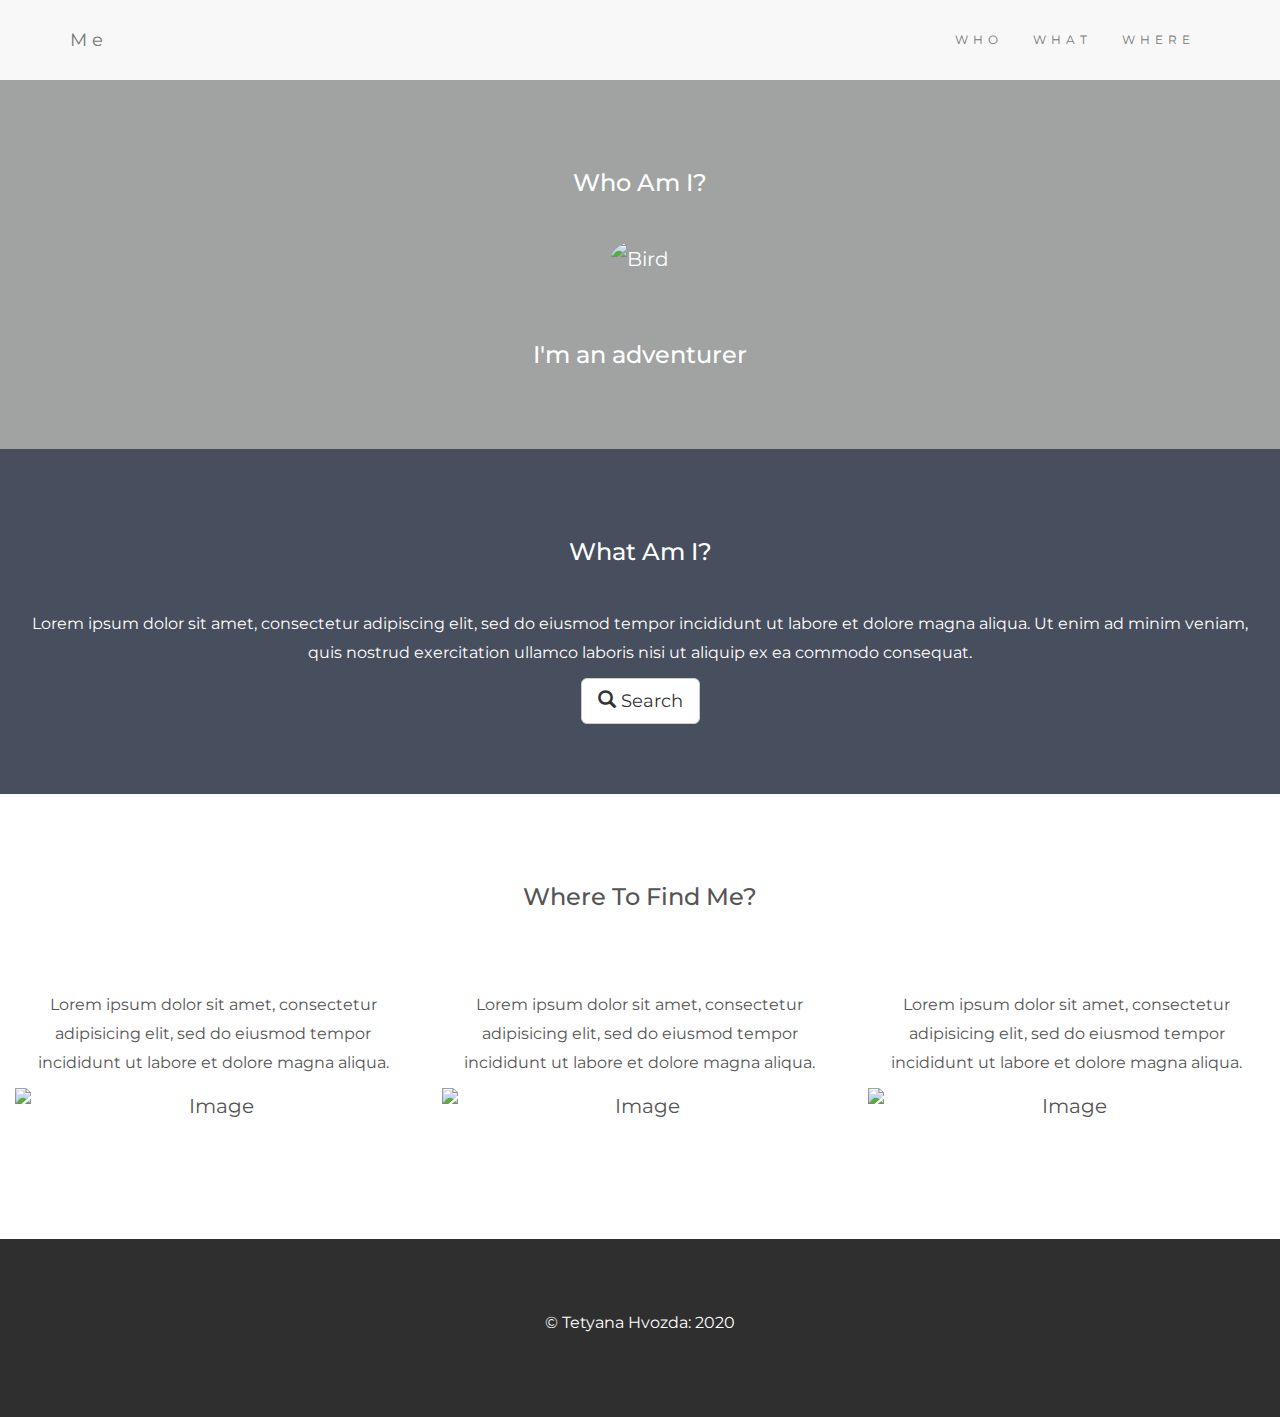
==== index.html @ 1551f30f "added pic" ====
<!DOCTYPE html>
<html lang="en">
<head>
  <!-- Theme Made By www.w3schools.com - No Copyright -->
  <title>My Webpage</title>
  <meta charset="utf-8">
  <meta name="viewport" content="width=device-width, initial-scale=1">
  <link rel="stylesheet" href="https://maxcdn.bootstrapcdn.com/bootstrap/3.4.1/css/bootstrap.min.css">
  <link href="https://fonts.googleapis.com/css?family=Montserrat" rel="stylesheet">
  <script src="https://ajax.googleapis.com/ajax/libs/jquery/3.4.1/jquery.min.js"></script>
  <script src="https://maxcdn.bootstrapcdn.com/bootstrap/3.4.1/js/bootstrap.min.js"></script>
  <style>
  body {
    font: 20px Montserrat, sans-serif;
    line-height: 1.8;
    color: #f5f6f7;
  }
  p {font-size: 16px;}
  .margin {margin-bottom: 45px;}
  .bg-1 {
    background-color: #a0a3a2; /* Green */
    color: #ffffff;
  }
  .bg-2 {
    background-color: #474e5d; /* Dark Blue */
    color: #ffffff;
  }
  .bg-3 {
    background-color: #ffffff; /* White */
    color: #555555;
  }
  .bg-4 {
    background-color: #2f2f2f; /* Black Gray */
    color: #fff;
  }
  .container-fluid {
    padding-top: 70px;
    padding-bottom: 70px;
  }
  .navbar {
    padding-top: 15px;
    padding-bottom: 15px;
    border: 0;
    border-radius: 0;
    margin-bottom: 0;
    font-size: 12px;
    letter-spacing: 5px;
  }
  .navbar-nav  li a:hover {
    color: #1abc9c !important;
  }
  </style>
</head>
<body>

<!-- Navbar -->
<nav class="navbar navbar-default">
  <div class="container">
    <div class="navbar-header">
      <button type="button" class="navbar-toggle" data-toggle="collapse" data-target="#myNavbar">
        <span class="icon-bar"></span>
        <span class="icon-bar"></span>
        <span class="icon-bar"></span>
      </button>
      <a class="navbar-brand" href="#">Me</a>
    </div>
    <div class="collapse navbar-collapse" id="myNavbar">
      <ul class="nav navbar-nav navbar-right">
        <li><a href="#">WHO</a></li>
        <li><a href="#">WHAT</a></li>
        <li><a href="#">WHERE</a></li>
      </ul>
    </div>
  </div>
</nav>

<!-- First Container -->
<div class="container-fluid bg-1 text-center">
  <h3 class="margin">Who Am I?</h3>
  <img src="me.jpg" class="img-responsive img-circle margin" style="display:inline" alt="Bird" width="350" height="350">
  <h3>I'm an adventurer</h3>
</div>

<!-- Second Container -->
<div class="container-fluid bg-2 text-center">
  <h3 class="margin">What Am I?</h3>
  <p>Lorem ipsum dolor sit amet, consectetur adipiscing elit, sed do eiusmod tempor incididunt ut labore et dolore magna aliqua. Ut enim ad minim veniam, quis nostrud exercitation ullamco laboris nisi ut aliquip ex ea commodo consequat. </p>
  <a href="#" class="btn btn-default btn-lg">
    <span class="glyphicon glyphicon-search"></span> Search
  </a>
</div>

<!-- Third Container (Grid) -->
<div class="container-fluid bg-3 text-center">
  <h3 class="margin">Where To Find Me?</h3><br>
  <div class="row">
    <div class="col-sm-4">
      <p>Lorem ipsum dolor sit amet, consectetur adipisicing elit, sed do eiusmod tempor incididunt ut labore et dolore magna aliqua.</p>
      <img src="birds1.jpg" class="img-responsive margin" style="width:100%" alt="Image">
    </div>
    <div class="col-sm-4">
      <p>Lorem ipsum dolor sit amet, consectetur adipisicing elit, sed do eiusmod tempor incididunt ut labore et dolore magna aliqua.</p>
      <img src="birds2.jpg" class="img-responsive margin" style="width:100%" alt="Image">
    </div>
    <div class="col-sm-4">
      <p>Lorem ipsum dolor sit amet, consectetur adipisicing elit, sed do eiusmod tempor incididunt ut labore et dolore magna aliqua.</p>
      <img src="birds3.jpg" class="img-responsive margin" style="width:100%" alt="Image">
    </div>
  </div>
</div>

<!-- Footer -->
<footer class="container-fluid bg-4 text-center">
  <p>&copy; Tetyana Hvozda: 2020</p>
</footer>

</body>
</html>
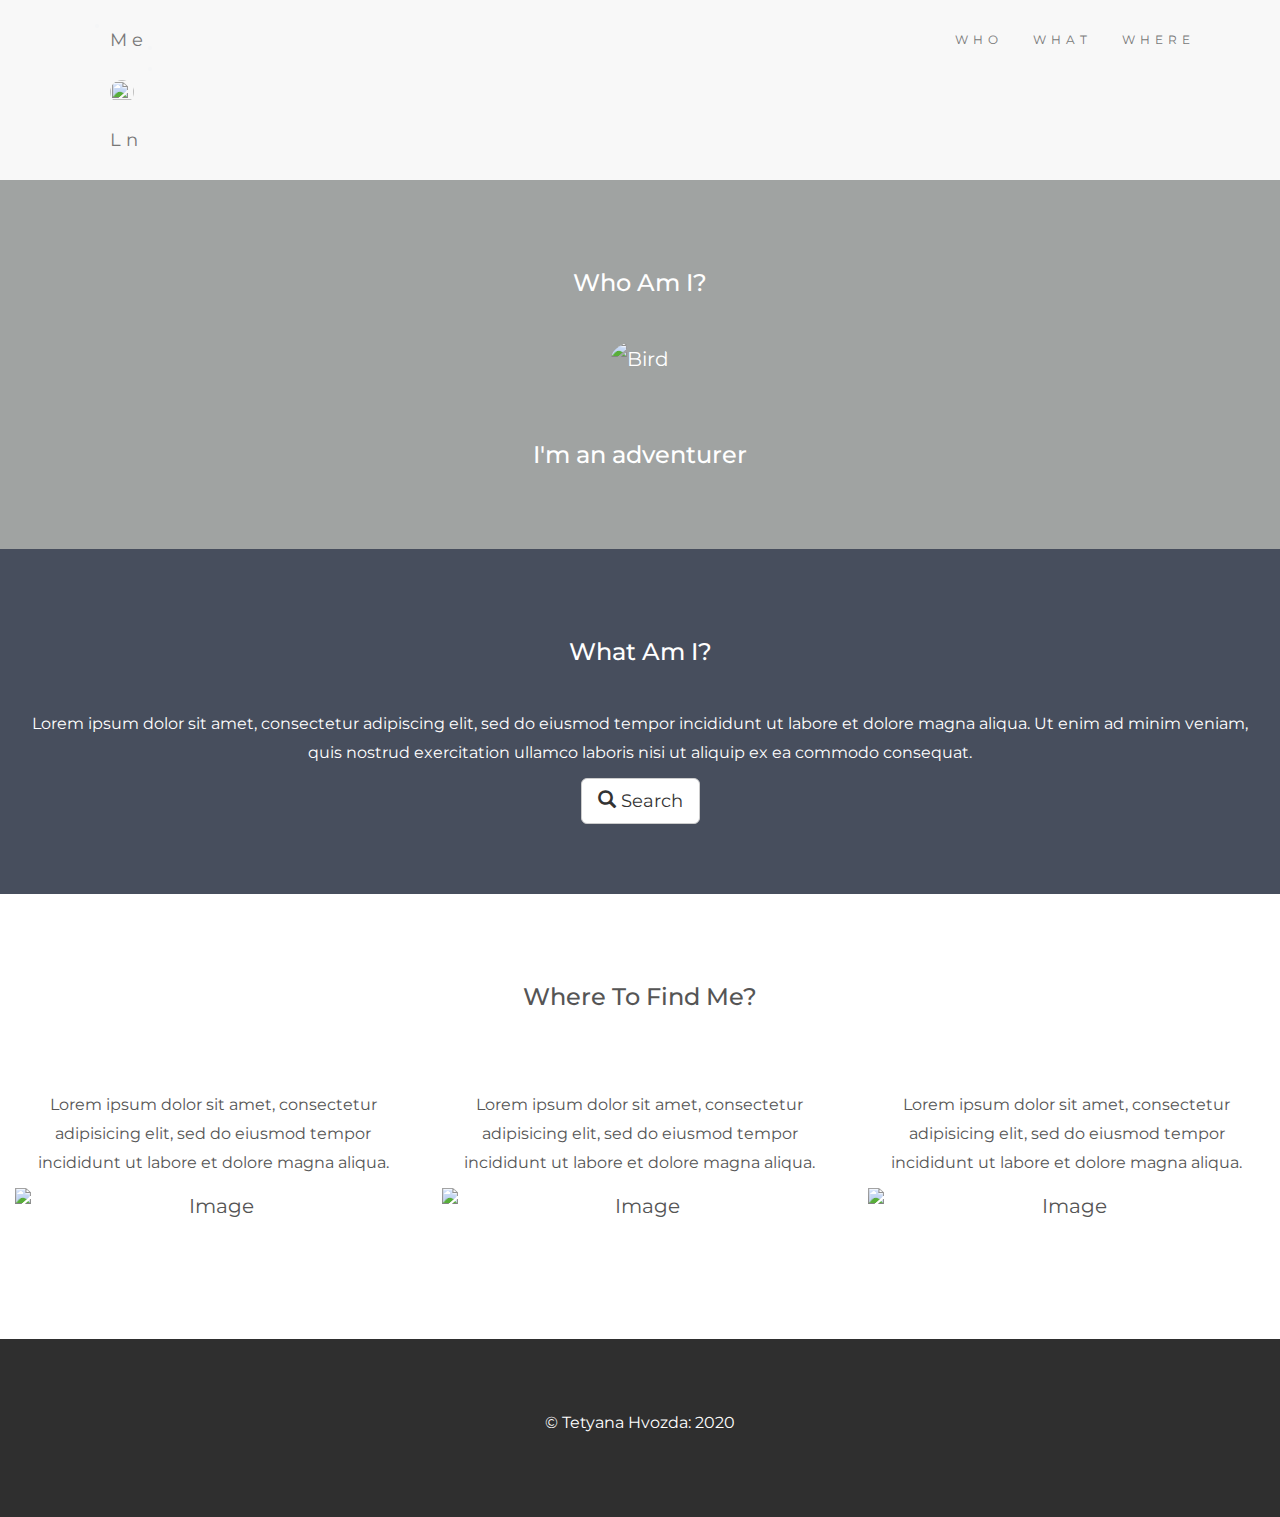
==== commit 368508ba: "added tollbar" ====
--- a/index.html
+++ b/index.html
@@ -62,7 +62,11 @@
         <span class="icon-bar"></span>
         <span class="icon-bar"></span>
       </button>
-      <a class="navbar-brand" href="#">Me</a>
+      <ul>
+        <li><a class="navbar-brand" href="#">Me</a></li>
+        <li><a class="navbar-brand" href="#"><img src="instalogo.jpg" class="img-responsive img-circle margin" style="display:inline" width="24" height="24"></a></li>
+        <li><a class="navbar-brand" href="#">Ln</a></li>
+
     </div>
     <div class="collapse navbar-collapse" id="myNavbar">
       <ul class="nav navbar-nav navbar-right">
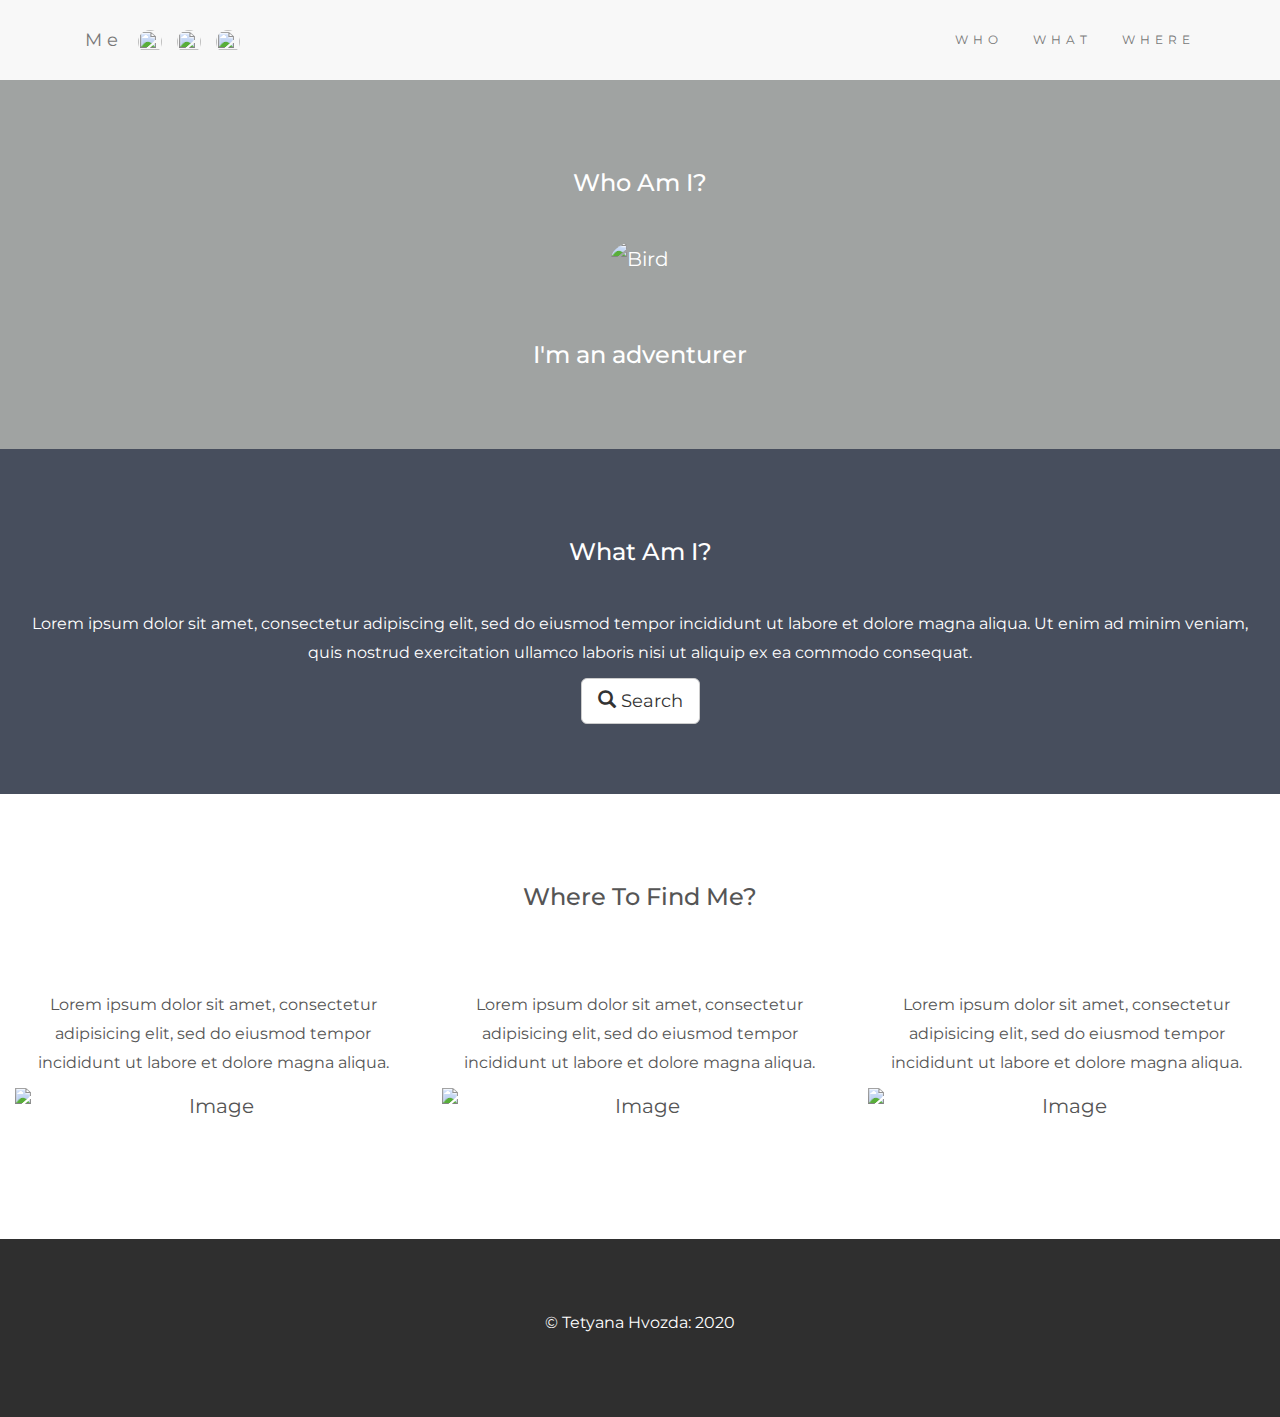
==== commit 73ef50e5: "added logos" ====
--- a/index.html
+++ b/index.html
@@ -62,11 +62,14 @@
         <span class="icon-bar"></span>
         <span class="icon-bar"></span>
       </button>
-      <ul>
-        <li><a class="navbar-brand" href="#">Me</a></li>
-        <li><a class="navbar-brand" href="#"><img src="instalogo.jpg" class="img-responsive img-circle margin" style="display:inline" width="24" height="24"></a></li>
-        <li><a class="navbar-brand" href="#">Ln</a></li>
-
+      <div class="collapse navbar-collapse" id="myNavbar">
+        <ul class="nav navbar-nav navbar-left">
+          <li><a class="navbar-brand" href="#">Me</a></li>
+          <li><a class="navbar-brand" href="#"><img src="instalogo.jpg" class="img-responsive img-circle margin" style="display:inline" width="24" height="24"></a></li>
+          <li><a class="navbar-brand" href="#"><img src="lnlogo.jpg" class="img-responsive img-circle margin" style="display:inline" width="24" height="24"></a></li>
+          <li><a class="navbar-brand" href="#"><img src="fblogo.jpg" class="img-responsive img-circle margin" style="display:inline" width="24" height="24"></a></li>
+        </ul>
+      </div>
     </div>
     <div class="collapse navbar-collapse" id="myNavbar">
       <ul class="nav navbar-nav navbar-right">
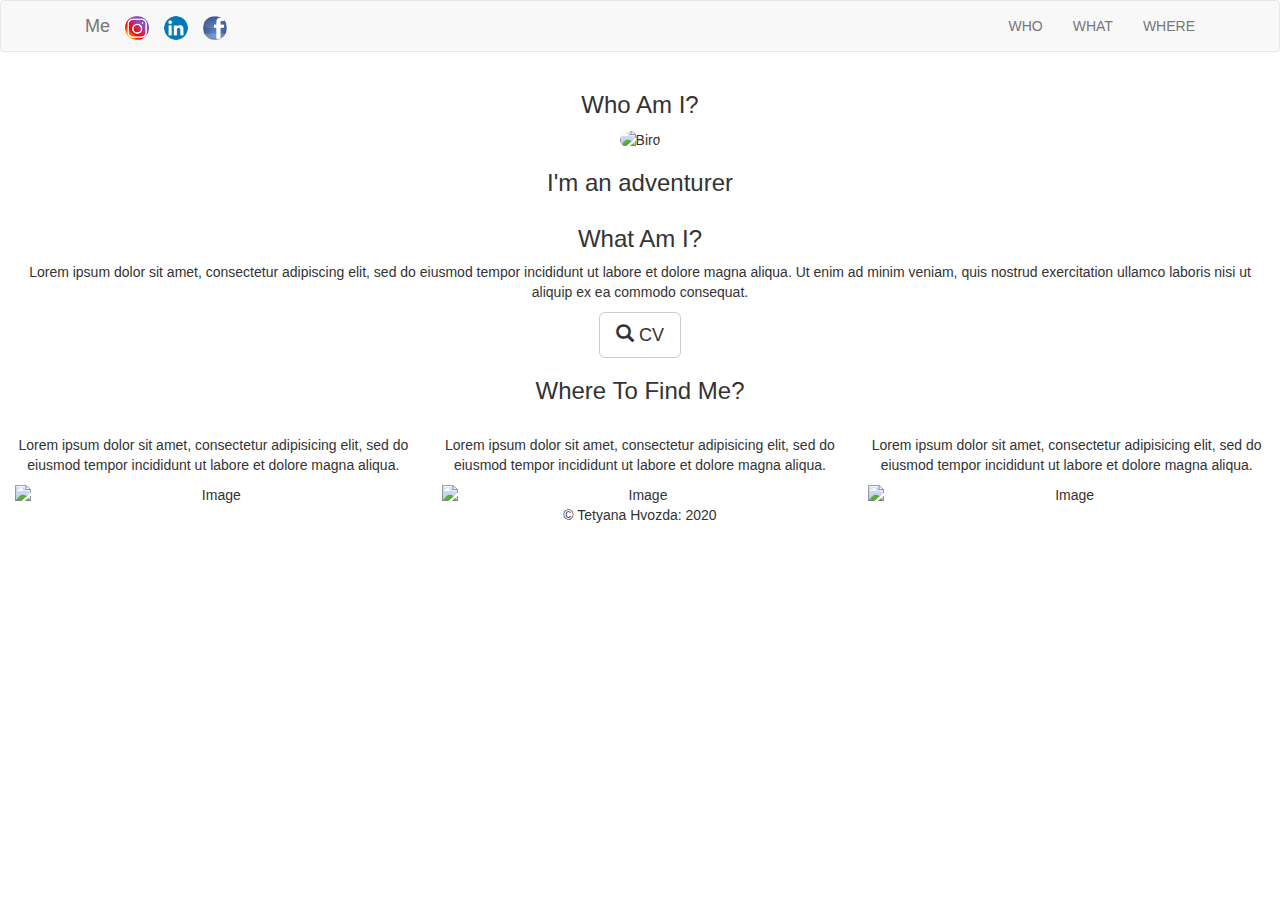
==== commit 99d80629: "changes" ====
--- a/index.html
+++ b/index.html
@@ -7,49 +7,9 @@
   <meta name="viewport" content="width=device-width, initial-scale=1">
   <link rel="stylesheet" href="https://maxcdn.bootstrapcdn.com/bootstrap/3.4.1/css/bootstrap.min.css">
   <link href="https://fonts.googleapis.com/css?family=Montserrat" rel="stylesheet">
+  <link rel="stylesheet" href="style.css">
   <script src="https://ajax.googleapis.com/ajax/libs/jquery/3.4.1/jquery.min.js"></script>
   <script src="https://maxcdn.bootstrapcdn.com/bootstrap/3.4.1/js/bootstrap.min.js"></script>
-  <style>
-  body {
-    font: 20px Montserrat, sans-serif;
-    line-height: 1.8;
-    color: #f5f6f7;
-  }
-  p {font-size: 16px;}
-  .margin {margin-bottom: 45px;}
-  .bg-1 {
-    background-color: #a0a3a2; /* Green */
-    color: #ffffff;
-  }
-  .bg-2 {
-    background-color: #474e5d; /* Dark Blue */
-    color: #ffffff;
-  }
-  .bg-3 {
-    background-color: #ffffff; /* White */
-    color: #555555;
-  }
-  .bg-4 {
-    background-color: #2f2f2f; /* Black Gray */
-    color: #fff;
-  }
-  .container-fluid {
-    padding-top: 70px;
-    padding-bottom: 70px;
-  }
-  .navbar {
-    padding-top: 15px;
-    padding-bottom: 15px;
-    border: 0;
-    border-radius: 0;
-    margin-bottom: 0;
-    font-size: 12px;
-    letter-spacing: 5px;
-  }
-  .navbar-nav  li a:hover {
-    color: #1abc9c !important;
-  }
-  </style>
 </head>
 <body>
 
@@ -93,7 +53,7 @@
   <h3 class="margin">What Am I?</h3>
   <p>Lorem ipsum dolor sit amet, consectetur adipiscing elit, sed do eiusmod tempor incididunt ut labore et dolore magna aliqua. Ut enim ad minim veniam, quis nostrud exercitation ullamco laboris nisi ut aliquip ex ea commodo consequat. </p>
   <a href="#" class="btn btn-default btn-lg">
-    <span class="glyphicon glyphicon-search"></span> Search
+    <span class="glyphicon glyphicon-search"></span> CV
   </a>
 </div>
 
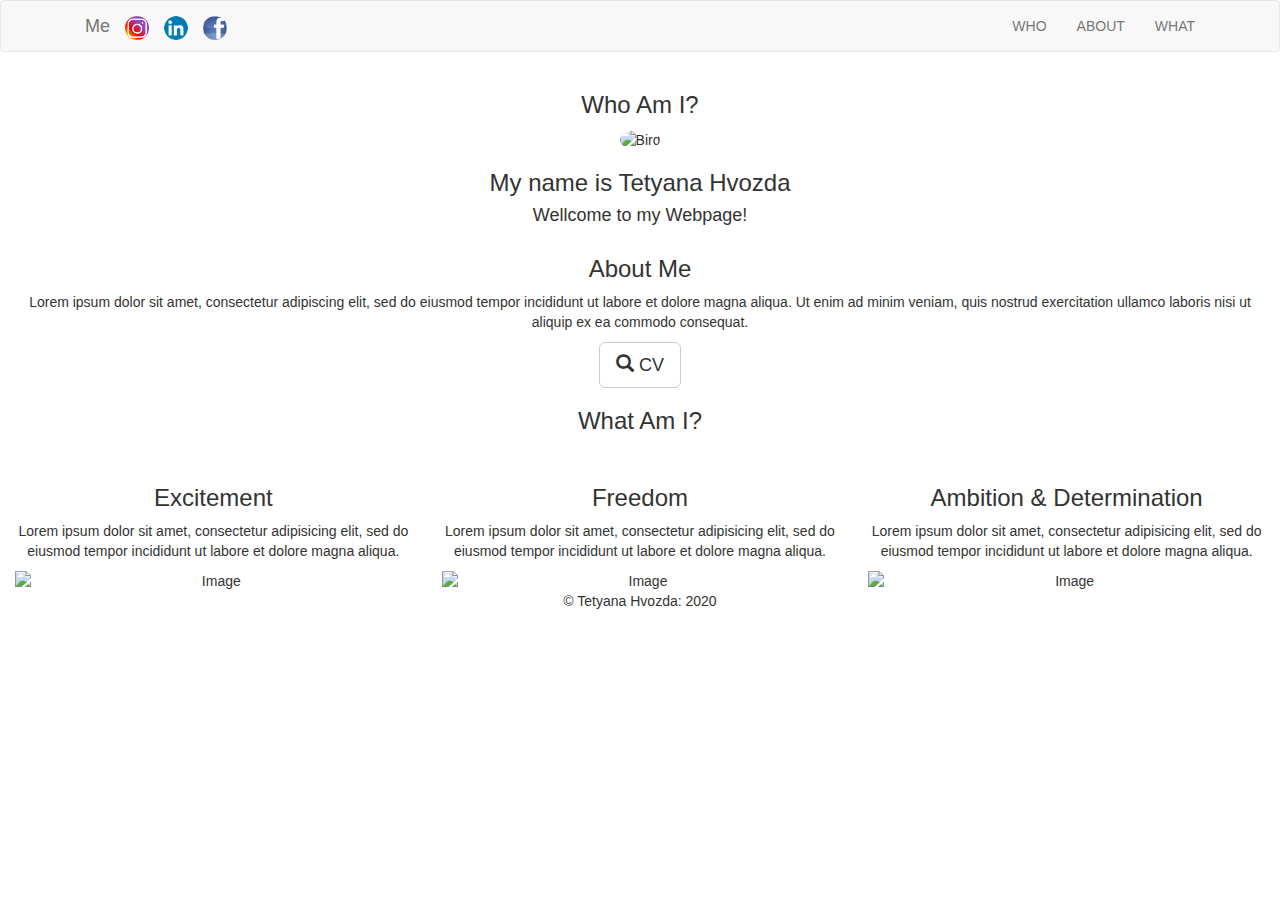
==== commit 477fe7de: "changes" ====
--- a/index.html
+++ b/index.html
@@ -7,7 +7,7 @@
   <meta name="viewport" content="width=device-width, initial-scale=1">
   <link rel="stylesheet" href="https://maxcdn.bootstrapcdn.com/bootstrap/3.4.1/css/bootstrap.min.css">
   <link href="https://fonts.googleapis.com/css?family=Montserrat" rel="stylesheet">
-  <link rel="stylesheet" href="style.css">
+  <link rel="stylesheet" href="style0.css">
   <script src="https://ajax.googleapis.com/ajax/libs/jquery/3.4.1/jquery.min.js"></script>
   <script src="https://maxcdn.bootstrapcdn.com/bootstrap/3.4.1/js/bootstrap.min.js"></script>
 </head>
@@ -34,8 +34,8 @@
     <div class="collapse navbar-collapse" id="myNavbar">
       <ul class="nav navbar-nav navbar-right">
         <li><a href="#">WHO</a></li>
+        <li><a href="#">ABOUT</a></li>
         <li><a href="#">WHAT</a></li>
-        <li><a href="#">WHERE</a></li>
       </ul>
     </div>
   </div>
@@ -45,33 +45,37 @@
 <div class="container-fluid bg-1 text-center">
   <h3 class="margin">Who Am I?</h3>
   <img src="me.jpg" class="img-responsive img-circle margin" style="display:inline" alt="Bird" width="350" height="350">
-  <h3>I'm an adventurer</h3>
+  <h3>My name is Tetyana Hvozda</h3>
+  <h4>Wellcome to my Webpage!</h4>
 </div>
 
 <!-- Second Container -->
 <div class="container-fluid bg-2 text-center">
-  <h3 class="margin">What Am I?</h3>
+  <h3 class="margin">About Me</h3>
   <p>Lorem ipsum dolor sit amet, consectetur adipiscing elit, sed do eiusmod tempor incididunt ut labore et dolore magna aliqua. Ut enim ad minim veniam, quis nostrud exercitation ullamco laboris nisi ut aliquip ex ea commodo consequat. </p>
-  <a href="#" class="btn btn-default btn-lg">
+  <a href="cv.html" class="btn btn-default btn-lg">
     <span class="glyphicon glyphicon-search"></span> CV
   </a>
 </div>
 
 <!-- Third Container (Grid) -->
 <div class="container-fluid bg-3 text-center">
-  <h3 class="margin">Where To Find Me?</h3><br>
+  <h3 class="margin">What Am I?</h3><br>
   <div class="row">
     <div class="col-sm-4">
+      <h3>Excitement</h3>
       <p>Lorem ipsum dolor sit amet, consectetur adipisicing elit, sed do eiusmod tempor incididunt ut labore et dolore magna aliqua.</p>
-      <img src="birds1.jpg" class="img-responsive margin" style="width:100%" alt="Image">
+      <img src="iceland.JPG" class="img-responsive margin" style="width:100%" alt="Image">
     </div>
     <div class="col-sm-4">
+      <h3>Freedom</h3>
       <p>Lorem ipsum dolor sit amet, consectetur adipisicing elit, sed do eiusmod tempor incididunt ut labore et dolore magna aliqua.</p>
-      <img src="birds2.jpg" class="img-responsive margin" style="width:100%" alt="Image">
+      <img src="freedom.JPG" class="img-responsive margin" style="width:100%" alt="Image">
     </div>
     <div class="col-sm-4">
+      <h3>Ambition & Determination</h3>
       <p>Lorem ipsum dolor sit amet, consectetur adipisicing elit, sed do eiusmod tempor incididunt ut labore et dolore magna aliqua.</p>
-      <img src="birds3.jpg" class="img-responsive margin" style="width:100%" alt="Image">
+      <img src="ambition.JPG" class="img-responsive margin" style="width:100%" alt="Image">
     </div>
   </div>
 </div>
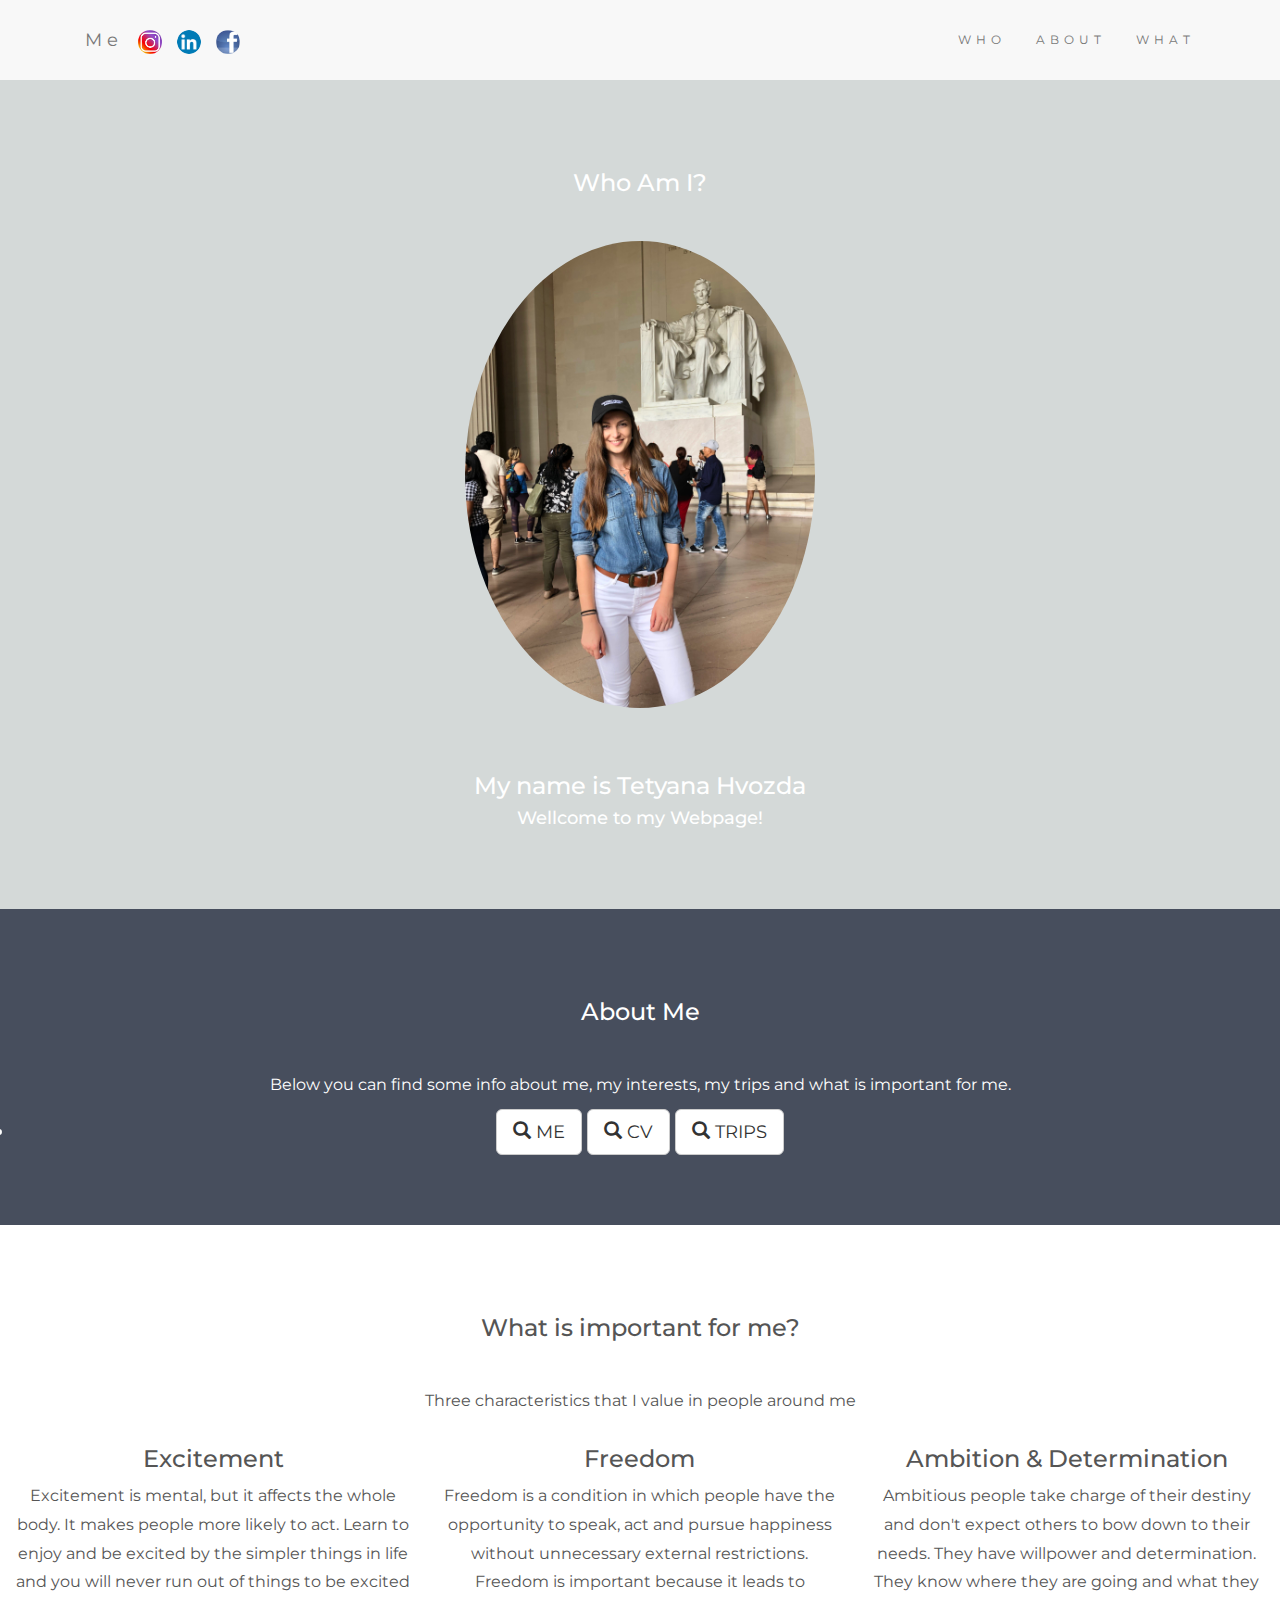
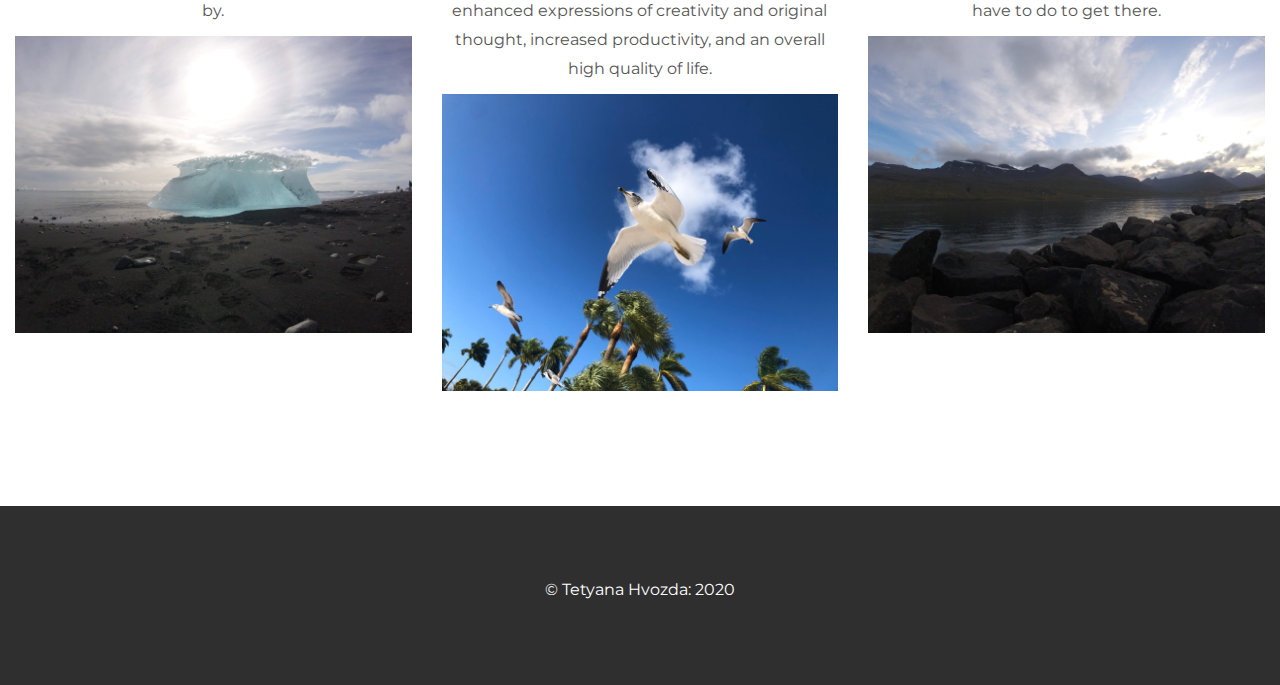
==== commit 3a4e46e5: "final" ====
--- a/index.html
+++ b/index.html
@@ -24,18 +24,18 @@
       </button>
       <div class="collapse navbar-collapse" id="myNavbar">
         <ul class="nav navbar-nav navbar-left">
-          <li><a class="navbar-brand" href="#">Me</a></li>
-          <li><a class="navbar-brand" href="#"><img src="instalogo.jpg" class="img-responsive img-circle margin" style="display:inline" width="24" height="24"></a></li>
-          <li><a class="navbar-brand" href="#"><img src="lnlogo.jpg" class="img-responsive img-circle margin" style="display:inline" width="24" height="24"></a></li>
-          <li><a class="navbar-brand" href="#"><img src="fblogo.jpg" class="img-responsive img-circle margin" style="display:inline" width="24" height="24"></a></li>
+          <li><a class="navbar-brand" href="columns.html">Me</a></li>
+          <li><a class="navbar-brand" href="https://www.instagram.com/t_a_n_y_a0123456789/"><img src="instalogo.jpg" class="img-responsive img-circle margin" style="display:inline" width="24" height="24"></a></li>
+          <li><a class="navbar-brand" href="https://www.linkedin.com/in/tetyana-hvozda-588300123/"><img src="lnlogo.jpg" class="img-responsive img-circle margin" style="display:inline" width="24" height="24"></a></li>
+          <li><a class="navbar-brand" href="https://www.facebook.com/tanya.hvozda"><img src="fblogo.jpg" class="img-responsive img-circle margin" style="display:inline" width="24" height="24"></a></li>
         </ul>
       </div>
     </div>
     <div class="collapse navbar-collapse" id="myNavbar">
       <ul class="nav navbar-nav navbar-right">
-        <li><a href="#">WHO</a></li>
-        <li><a href="#">ABOUT</a></li>
-        <li><a href="#">WHAT</a></li>
+        <li><a href="#who">WHO</a></li>
+        <li><a href="#about">ABOUT</a></li>
+        <li><a href="#what">WHAT</a></li>
       </ul>
     </div>
   </div>
@@ -43,38 +43,45 @@
 
 <!-- First Container -->
 <div class="container-fluid bg-1 text-center">
-  <h3 class="margin">Who Am I?</h3>
-  <img src="me.jpg" class="img-responsive img-circle margin" style="display:inline" alt="Bird" width="350" height="350">
+  <h3 class="margin" id="who">Who Am I?</h3>
+  <img src="me.jpg" class="img-responsive img-circle margin" style="display:inline" alt="me" width="350" height="290">
   <h3>My name is Tetyana Hvozda</h3>
   <h4>Wellcome to my Webpage!</h4>
 </div>
 
 <!-- Second Container -->
 <div class="container-fluid bg-2 text-center">
-  <h3 class="margin">About Me</h3>
-  <p>Lorem ipsum dolor sit amet, consectetur adipiscing elit, sed do eiusmod tempor incididunt ut labore et dolore magna aliqua. Ut enim ad minim veniam, quis nostrud exercitation ullamco laboris nisi ut aliquip ex ea commodo consequat. </p>
-  <a href="cv.html" class="btn btn-default btn-lg">
+  <h3 class="margin" id="about">About Me</h3>
+  <p>Below you can find some info about me, my interests, my trips and what is important for me.</p>
+  <li><a href="columns.html" class="btn btn-default btn-lg">
+    <span class="glyphicon glyphicon-search"></span> ME
+  </a>
+    <a href="cv.html" class="btn btn-default btn-lg">
     <span class="glyphicon glyphicon-search"></span> CV
   </a>
+  <a href="trips.html" class="btn btn-default btn-lg">
+    <span class="glyphicon glyphicon-search"></span> TRIPS
+  </a></li>
 </div>
 
 <!-- Third Container (Grid) -->
 <div class="container-fluid bg-3 text-center">
-  <h3 class="margin">What Am I?</h3><br>
+  <h3 class="margin" id="what">What is important for me?</h3>
+  <p>Three characteristics that I value in people around me</p>
   <div class="row">
     <div class="col-sm-4">
       <h3>Excitement</h3>
-      <p>Lorem ipsum dolor sit amet, consectetur adipisicing elit, sed do eiusmod tempor incididunt ut labore et dolore magna aliqua.</p>
+      <p>Excitement is mental, but it affects the whole body. It makes people more likely to act. Learn to enjoy and be excited by the simpler things in life and you will never run out of things to be excited by.</p>
       <img src="iceland.JPG" class="img-responsive margin" style="width:100%" alt="Image">
     </div>
     <div class="col-sm-4">
       <h3>Freedom</h3>
-      <p>Lorem ipsum dolor sit amet, consectetur adipisicing elit, sed do eiusmod tempor incididunt ut labore et dolore magna aliqua.</p>
+      <p>Freedom is a condition in which people have the opportunity to speak, act and pursue happiness without unnecessary external restrictions. Freedom is important because it leads to enhanced expressions of creativity and original thought, increased productivity, and an overall high quality of life.</p>
       <img src="freedom.JPG" class="img-responsive margin" style="width:100%" alt="Image">
     </div>
     <div class="col-sm-4">
       <h3>Ambition & Determination</h3>
-      <p>Lorem ipsum dolor sit amet, consectetur adipisicing elit, sed do eiusmod tempor incididunt ut labore et dolore magna aliqua.</p>
+      <p>Ambitious people take charge of their destiny and don't expect others to bow down to their needs. They have willpower and determination. They know where they are going and what they have to do to get there.</p>
       <img src="ambition.JPG" class="img-responsive margin" style="width:100%" alt="Image">
     </div>
   </div>
--- a/style0.css
+++ b/style0.css
@@ -0,0 +1,76 @@
+body {
+    font: 20px Montserrat, sans-serif;
+    line-height: 1.8;
+    color: #f5f6f7;
+  }
+p {font-size: 16px;}
+  .margin {margin-bottom: 45px;}
+  .bg-1 {
+    background-color: #d4d9d8; /* Green */
+    color: #ffffff;
+  }
+.bg-2 {
+    background-color: #474e5d; /* Dark Blue */
+    color: #ffffff;
+  }
+.bg-3 {
+    background-color: #ffffff; /* White */
+    color: #555555;
+  }
+.bg-4 {
+    background-color: #2f2f2f; /* Black Gray */
+    color: #fff;
+  }
+.container-fluid {
+    padding-top: 70px;
+    padding-bottom: 70px;
+  }
+.navbar {
+    padding-top: 15px;
+    padding-bottom: 15px;
+    border: 0;
+    border-radius: 0;
+    margin-bottom: 0;
+    font-size: 12px;
+    letter-spacing: 5px;
+  }
+.navbar-nav  li a:hover {
+    color: #1abc9c !important;
+  }
+
+#preamble {
+    margin: auto; }
+
+#preamble {
+    width: 80%;
+    text-align: justify; }
+
+ul.timeline {
+    list-style-type: none;
+    position: relative; }
+
+ul.timeline:before {
+    content: ' ';
+    background: #d4d9d8;
+    display: inline-block;
+    position: absolute;
+    left: 29px;
+    width: 2px;
+    height: 100%;
+    z-index: 400; }
+
+ul.timeline > li {
+    margin: 20px 0;
+    padding-left: 20px; }
+
+ul.timeline > li:before {
+    content: ' ';
+    background: white;
+    display: inline-block;
+    position: absolute;
+    border-radius: 50%;
+    border: 3px solid #474e5d;
+    left: 20px;
+    width: 20px;
+    height: 20px;
+    z-index: 400; }
